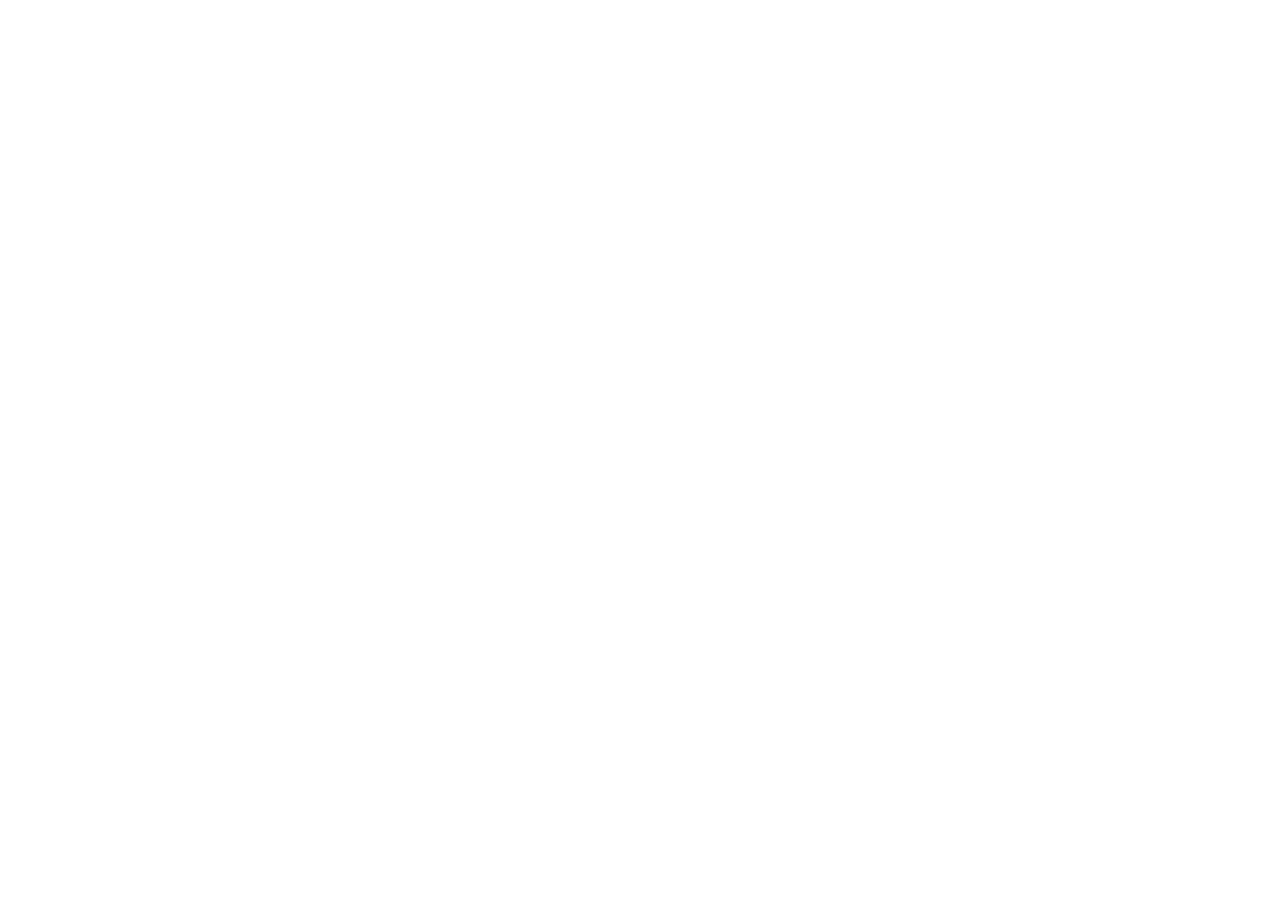
==== index.html @ 6ad934bd "First commit, started website" ====
<!DOCTYPE html>
<html lang="en">
<head>
    <meta charset="UTF-8">
    <meta http-equiv="X-UA-Compatible" content="IE=edge">
    <meta name="viewport" content="width=device-width, initial-scale=1.0">
    <title>Bountiful Foods</title>
    <meta name="description" content="The purpose of the site is to publicize the Bountiful Foods brand, its mission, and its 
    values. Present the products in a clear and elegant way, where and how to obtain them. Finally, to 
    establish a brand of national recognition to achieve a presence in each state">
    <link rel="shortcut icon" href="favicon.ico">
    <link rel="stylesheet" href="css/normalize.css">
    <link rel="stylesheet" href="css/base.css">
    <link rel="stylesheet" href="css/medium.css">
    <link rel="stylesheet" href="css/large.css">
</head>
<body>
    
</body>
</html>
---- css/medium.css ----
/* MEDIUM STYLE */
@media (min-width:40em) {

}
---- css/large.css ----
/* LARGE STYLE */
@media (min-width:75.80em) {

}
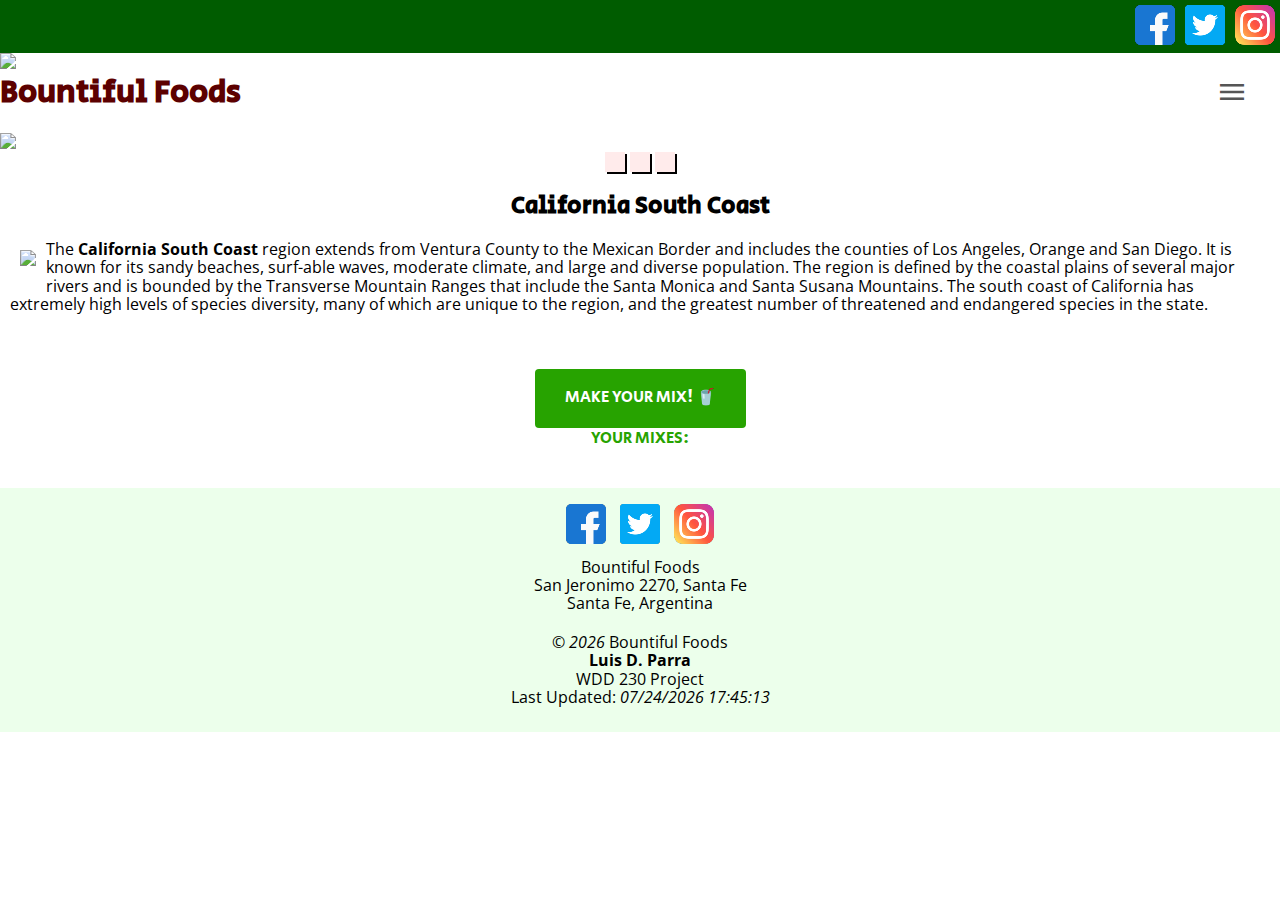
==== commit 3b9f7ac3: "Started Fresh page" ====
--- a/index.html
+++ b/index.html
@@ -13,8 +13,109 @@
     <link rel="stylesheet" href="css/base.css">
     <link rel="stylesheet" href="css/medium.css">
     <link rel="stylesheet" href="css/large.css">
+    <link rel="preconnect" href="https://fonts.googleapis.com">
+    <link rel="preconnect" href="https://fonts.gstatic.com" crossorigin>
+    <link href="https://fonts.googleapis.com/css2?family=Open+Sans&family=Secular+One&display=swap" rel="stylesheet">
+    <link rel="stylesheet" href="https://fonts.googleapis.com/css2?family=Material+Symbols+Outlined:opsz,wght,FILL,GRAD@20..48,100..700,0..1,-50..200" />
 </head>
 <body>
-    
+    <header>
+        <div class="social-media-top">
+            <a class="social-media-icon" href="https://facebook.com" target="_blank"><img src="images/facebook.png"></a>
+            <a class="social-media-icon" href="https://twitter.com" target="_blank"><img src="images/twitter.png"></a>
+            <a class="social-media-icon" href="https://instagram.com" target="_blank"><img src="images/instagram.png"></a>
+        </div>
+
+        <div class="logo">
+            <a class="logo" href="index.html"><img src="https://via.placeholder.com/75"></a>
+            <h1>Bountiful Foods</h1>
+        </div>
+
+        <div class="main-menu-button">    
+            <button id="menu-btn" class="material-symbols-outlined">menu</button>
+        </div>
+
+        <div id="primary-nav" class="main-menu">
+            <nav>    
+                <ul>
+                    <li><a class="active" href="index.html">Home</a></li>
+                    <li><a href="fresh.html">Fresh</a></li>
+                    <li><a href="about-us.html">About Us</a></li>
+                </ul>
+            </nav>
+        </div>
+
+    </header>
+
+    <main>
+        <div class="hero-banner">
+            <a href="https://placeholder.com"><img src="https://via.placeholder.com/400x200"></a>
+        </div>
+        <div class="weather-widget">
+            <div id="weather-1" class="actual-weather weather-card">
+                
+            </div>
+            <div id="weather-2" class="next-day-weather weather-card">
+
+            </div>
+            <div id="weather-3" class="next-day-weather weather-card">
+
+            </div>
+        </div>
+        <div class="costal-area-summary">
+            <h2>California South Coast</h2>
+            <a class="south-coast-picture" href="https://placeholder.com"><img src="https://via.placeholder.com/150x150"></a>
+            <p>The <strong>California South Coast</strong> region extends from Ventura County to the Mexican Border and includes the counties of Los Angeles, Orange and San Diego. It is known for its sandy beaches, surf-able waves, moderate climate, and large and diverse population. The region is defined by the coastal plains of several major rivers and is bounded by the Transverse Mountain Ranges that include the Santa Monica and Santa Susana Mountains. The south coast of California has extremely high levels of species diversity, many of which are unique to the region, and the greatest number of threatened and endangered species in the state.</p>
+        </div>
+        <div class="fruit-drink">
+            <a href="fresh.html">MAKE YOUR MIX! 🥤</a>
+            <span>YOUR MIXES: <em id="mixes"></em></span>
+        </div>
+    </main>
+
+    <footer>
+        <div class="social-media-bottom">
+            <a class="social-media-icon" href="https://facebook.com" target="_blank"><img src="images/facebook.png"></a>
+            <a class="social-media-icon" href="https://twitter.com" target="_blank"><img src="images/twitter.png"></a>
+            <a class="social-media-icon" href="https://instagram.com" target="_blank"><img src="images/instagram.png"></a>
+        </div>
+
+        <div class="contact-info-bottom">
+            <span>Bountiful Foods</span>
+            <span>San Jeronimo 2270, Santa Fe</span>
+            <span>Santa Fe, Argentina</span>
+        </div>
+
+        <div class="credits">
+            <span>&copy; <em id="year"></em> Bountiful Foods</span>
+            <span class="autor">Luis D. Parra</span>
+            <span>WDD 230 Project</span>
+            <span>Last Updated: <em id="updated-date"></em></span>
+        </div>
+
+<!--
+        <div class="bottom-info">
+            <img src="images/logo.webp" alt="sfcc logo" class="logo">
+
+            <div class="location-info">
+                <span>Santa Fe Chamber of Commerce</span>
+                <span>San Jeronimo 2270, Santa Fe</span>
+                <span>Santa Fe, Argentina</span>
+            </div>
+            
+            <div class="contact-info">
+                <span>info@sfcc.org</span>
+                <span>+54 342 555-5155</span>
+                <span>🌍 Location Map</span>
+            </div>
+        </div>
+        <div class="bottom-box">
+
+        -->
+
+
+    </footer>
+    <script src="js/main.js"></script>
+    <script src="js/weather.js"></script>
 </body>
 </html>--- a/css/base.css
+++ b/css/base.css
@@ -0,0 +1,233 @@
+/* 
+*** TYPOGRAPHY ***
+Main
+font-family: 'Open Sans', sans-serif;
+Headings
+font-family: 'Secular One', sans-serif;
+
+*** COLORS ***
+/* CSS HEX
+--blood-red: #5C0000;
+--up-maroon: #751717;
+--international-orange-engineering: #BA0C0C;
+--red: #FF0000;
+--misty-rose: #FFEBEB;
+--honeydew: #ECFFEB;
+--slimy-green: #27A300;
+--india-green: #2A850E;
+--pakistan-green: #2D661B;
+--lincoln-green: #005C00;
+
+URL: https://coolors.co/5c0000-751717-ba0c0c-ff0000-ffebeb-ecffeb-27a300-2a850e-2d661b-005c00
+*/
+* {
+    font-family: 'Open Sans', sans-serif;
+}
+/****** HEADER ******/
+header {
+    display: grid;
+}
+/* MAIN TITLE */
+header h1 {
+    font-family: 'Secular One', sans-serif;
+    color: #5C0000;
+}
+/* SOCIAL MEDIA TOP BAR */
+.social-media-top {
+    background-color: #005C00;
+    width: 100%;
+    display: flex;
+    align-items: center;
+    justify-content: flex-end;
+    grid-column: 1/3;
+    grid-row: 1;
+}
+.social-media-icon {
+    margin: 5px;
+}
+
+/* TOP LOGO */
+.logo {
+    grid-row: 2;
+    float: left;
+    margin-right: 10px;
+}
+
+/* MENU BUTTON */
+
+.main-menu-button {
+    grid-row: 2;
+    align-self: center;
+    justify-self: end;
+    margin: .2rem 2vw;
+}
+
+.main-menu-button button {
+    background: transparent;
+    border: none;
+    font-size: 2rem;
+    color: #555;
+    
+}
+
+/* SMALL MENU */
+.main-menu {
+    display: none;
+}
+.display-menu{
+    grid-row: 3;
+    grid-column: 1/3;
+    width: 100%;
+    display: block;
+    margin-bottom: 5px;
+}
+.main-menu nav ul {
+    display: flex;
+    flex-direction: column;
+    align-items: center;
+	justify-content: space-between;
+    margin: 0;
+    padding: 0;
+}
+.main-menu nav ul li {
+    list-style-type: none;
+    margin: 0;
+    
+
+    width: 100%;
+    /*
+    background-color: #005C00;
+    border: 2px solid #fff;
+    padding: 20px;
+    margin: 1px;
+    */
+}
+.main-menu nav ul li a {
+    text-decoration: none;
+    color: #ffffff;
+    display: block;
+    padding: 20px 5px;
+    margin: 1px;
+    background-color: #005C00;
+    border: 2px solid #ECFFEB;
+    
+
+}
+.main-menu nav ul li a.active {
+    background-color: #2A850E;
+    
+}
+
+/****** MAIN ******/
+/* HERO */
+.hero-banner img {
+    width: 100%;
+}
+/* WEATHER CARD */
+.weather-widget {
+    display: flex;
+    justify-content: center;
+    align-items: flex-end;
+}
+.weather-card {
+    display: flex;
+    flex-direction: column;
+    padding: 10px;
+    text-align: center;
+    
+    box-shadow: 2px 2px 0px #000;
+    background-color: #FFEBEB;
+}
+.weather-card h2,
+.weather-card h3,
+.weather-card img {
+    
+    align-self: center;
+    margin: 0;
+}
+
+.actual-weather img {
+    max-width: 75px;
+    
+}
+.actual-weather span {
+    
+    font-style: italic;
+}
+.next-day-weather {
+    margin-left: 5px;
+}
+.next-day-weather img {
+    max-width: 50px;
+}
+
+/* COAST SUMMARY */
+.costal-area-summary {
+    padding: 0 10px;
+}
+.costal-area-summary h2{
+    text-align: center;
+    font-family: 'Secular One', sans-serif;
+}
+.south-coast-picture {
+    float: left;
+    margin: 10px;
+}
+
+/* FRUIT MIX BUTTON */
+.fruit-drink {
+    width: 100%;
+    padding: 40px 0;
+    display: flex;
+    flex-direction: column;
+    align-items: center;
+}
+.fruit-drink a {
+    text-align: center;
+    text-decoration: none;
+    padding: 20px 30px;
+    background-color: #27A300;
+    color: #fff;
+    font-family: 'Secular One', sans-serif;
+    border-radius: 4px;
+}
+.fruit-drink span {
+    color: #27A300;
+    font-family: 'Secular One', sans-serif;
+}
+
+/****** FRESH ******/
+/* TITLE */
+.fresh-page h2 {
+    text-align: center;
+    font-family: 'Secular One', sans-serif;
+    color: #BA0C0C;
+}
+
+.form form fieldset {
+    display: flex;
+    flex-direction: column;
+}
+
+/* FORM */
+
+
+/****** FOOTER ******/
+footer {
+    background: #ECFFEB;
+    color: #000;
+    padding: 1em 0;
+    display: flex;
+    align-items: center;
+    flex-direction: column;
+}
+.contact-info-bottom,
+.credits {
+    display: flex;
+    flex-direction: column;
+    align-items: center;
+    margin: 10px 0;
+}
+.autor {
+    font-weight: bold;
+}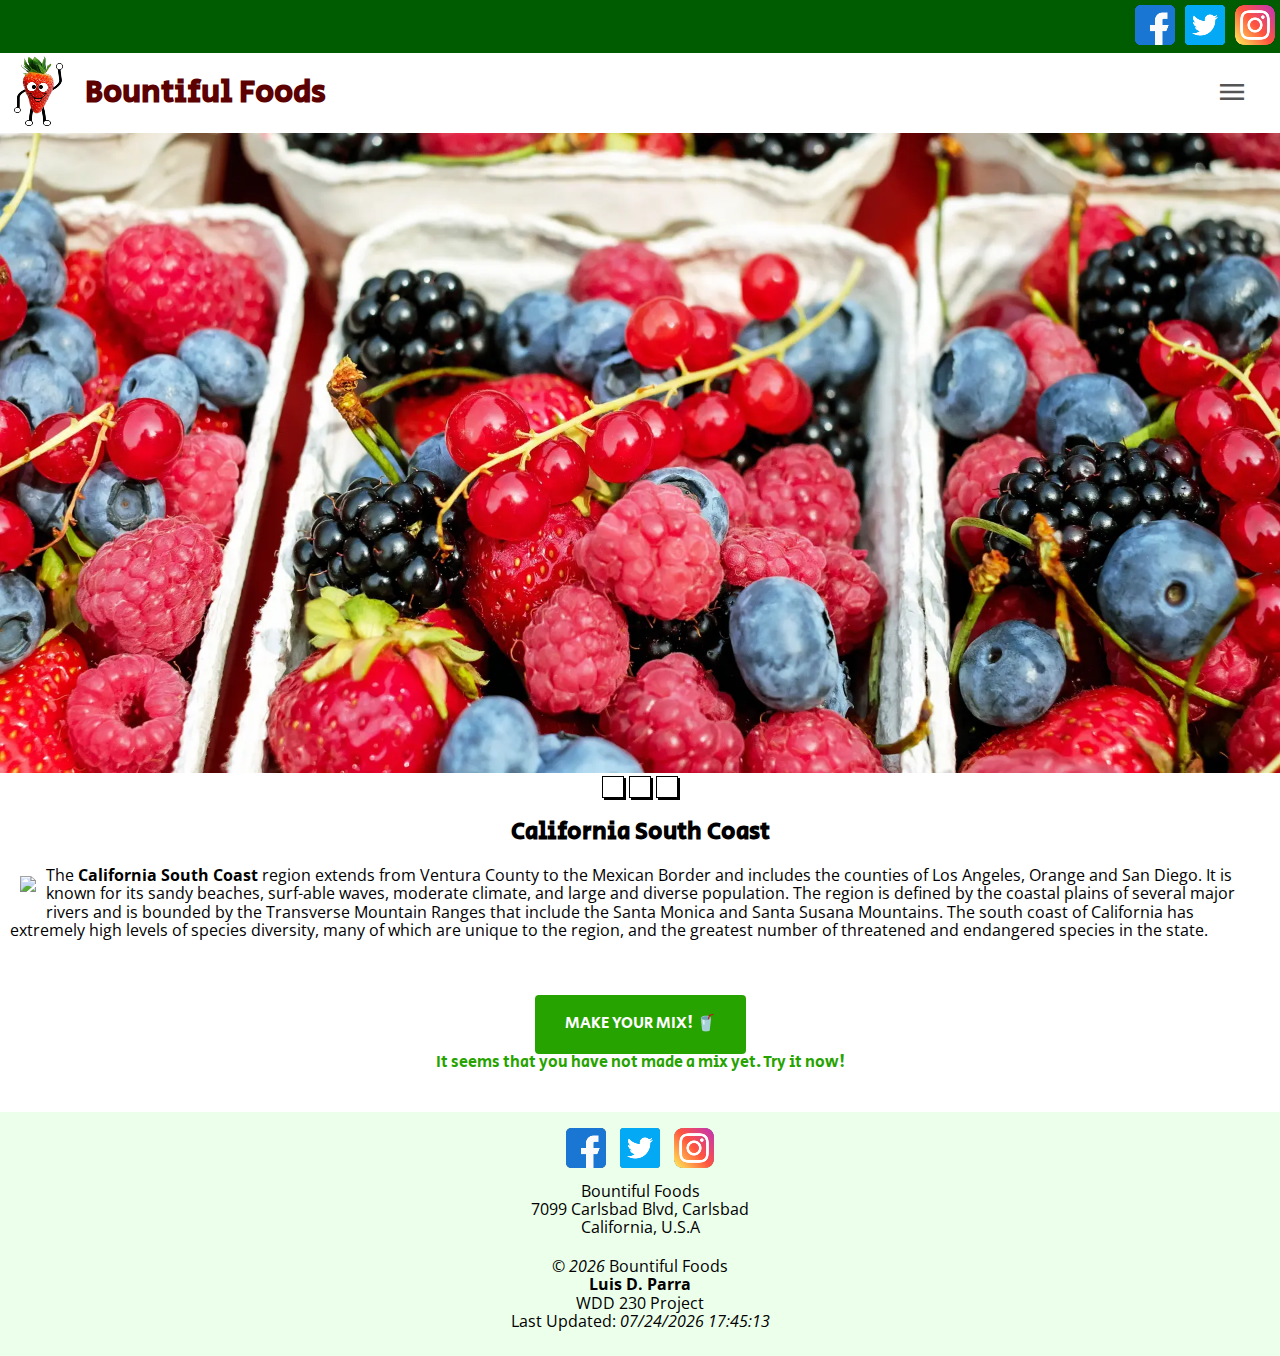
==== commit 3a0d9f57: "Added more images" ====
--- a/index.html
+++ b/index.html
@@ -21,13 +21,13 @@
 <body>
     <header>
         <div class="social-media-top">
-            <a class="social-media-icon" href="https://facebook.com" target="_blank"><img src="images/facebook.png"></a>
-            <a class="social-media-icon" href="https://twitter.com" target="_blank"><img src="images/twitter.png"></a>
-            <a class="social-media-icon" href="https://instagram.com" target="_blank"><img src="images/instagram.png"></a>
+            <a class="social-media-icon" href="https://facebook.com" target="_blank"><img src="images/facebook.png" alt="facebook logo" loading="lazy"></a>
+            <a class="social-media-icon" href="https://twitter.com" target="_blank"><img src="images/twitter.png" alt="twitter logo" loading="lazy"></a>
+            <a class="social-media-icon" href="https://instagram.com" target="_blank"><img src="images/instagram.png" alt="instagram logo" loading="lazy"></a>
         </div>
 
         <div class="logo">
-            <a class="logo" href="index.html"><img src="https://via.placeholder.com/75"></a>
+            <a class="logo" href="index.html"><img src="images/logo-75px.png" alt="Bountiful Foods logo"></a>
             <h1>Bountiful Foods</h1>
         </div>
 
@@ -49,7 +49,16 @@
 
     <main>
         <div class="hero-banner">
-            <a href="https://placeholder.com"><img src="https://via.placeholder.com/400x200"></a>
+            
+            
+            <picture>
+                <!-- update
+                <a href="https://placeholder.com"><img src="https://via.placeholder.com/400x200"></a>
+                <source media="(max-width: 75.79em)" srcset="images/hero-image-1100.webp">
+                -->
+                <source media="(max-width: 39.99em)" srcset="images/hero-banner-400px.webp">
+                <img src="images/hero-banner.webp" alt="Hero Banner" loading="lazy">
+            </picture>
         </div>
         <div class="weather-widget">
             <div id="weather-1" class="actual-weather weather-card">
@@ -69,21 +78,23 @@
         </div>
         <div class="fruit-drink">
             <a href="fresh.html">MAKE YOUR MIX! 🥤</a>
-            <span>YOUR MIXES: <em id="mixes"></em></span>
+            <span id="mixes"></span>
         </div>
     </main>
 
     <footer>
         <div class="social-media-bottom">
-            <a class="social-media-icon" href="https://facebook.com" target="_blank"><img src="images/facebook.png"></a>
-            <a class="social-media-icon" href="https://twitter.com" target="_blank"><img src="images/twitter.png"></a>
-            <a class="social-media-icon" href="https://instagram.com" target="_blank"><img src="images/instagram.png"></a>
+            <a class="social-media-icon" href="https://facebook.com" target="_blank"><img src="images/facebook.png" alt="facebook logo" loading="lazy"></a>
+            <a class="social-media-icon" href="https://twitter.com" target="_blank"><img src="images/twitter.png" alt="twitter logo" loading="lazy"></a>
+            <a class="social-media-icon" href="https://instagram.com" target="_blank"><img src="images/instagram.png" alt="instagram logo" loading="lazy"></a>
         </div>
 
         <div class="contact-info-bottom">
+            
+
             <span>Bountiful Foods</span>
-            <span>San Jeronimo 2270, Santa Fe</span>
-            <span>Santa Fe, Argentina</span>
+            <span>7099 Carlsbad Blvd, Carlsbad</span>
+            <span>California, U.S.A</span>
         </div>
 
         <div class="credits">
@@ -93,25 +104,6 @@
             <span>Last Updated: <em id="updated-date"></em></span>
         </div>
 
-<!--
-        <div class="bottom-info">
-            <img src="images/logo.webp" alt="sfcc logo" class="logo">
-
-            <div class="location-info">
-                <span>Santa Fe Chamber of Commerce</span>
-                <span>San Jeronimo 2270, Santa Fe</span>
-                <span>Santa Fe, Argentina</span>
-            </div>
-            
-            <div class="contact-info">
-                <span>info@sfcc.org</span>
-                <span>+54 342 555-5155</span>
-                <span>🌍 Location Map</span>
-            </div>
-        </div>
-        <div class="bottom-box">
-
-        -->
 
 
     </footer>
--- a/css/base.css
+++ b/css/base.css
@@ -136,7 +136,7 @@
     text-align: center;
     
     box-shadow: 2px 2px 0px #000;
-    background-color: #FFEBEB;
+    border: 1px solid #000;
 }
 .weather-card h2,
 .weather-card h3,
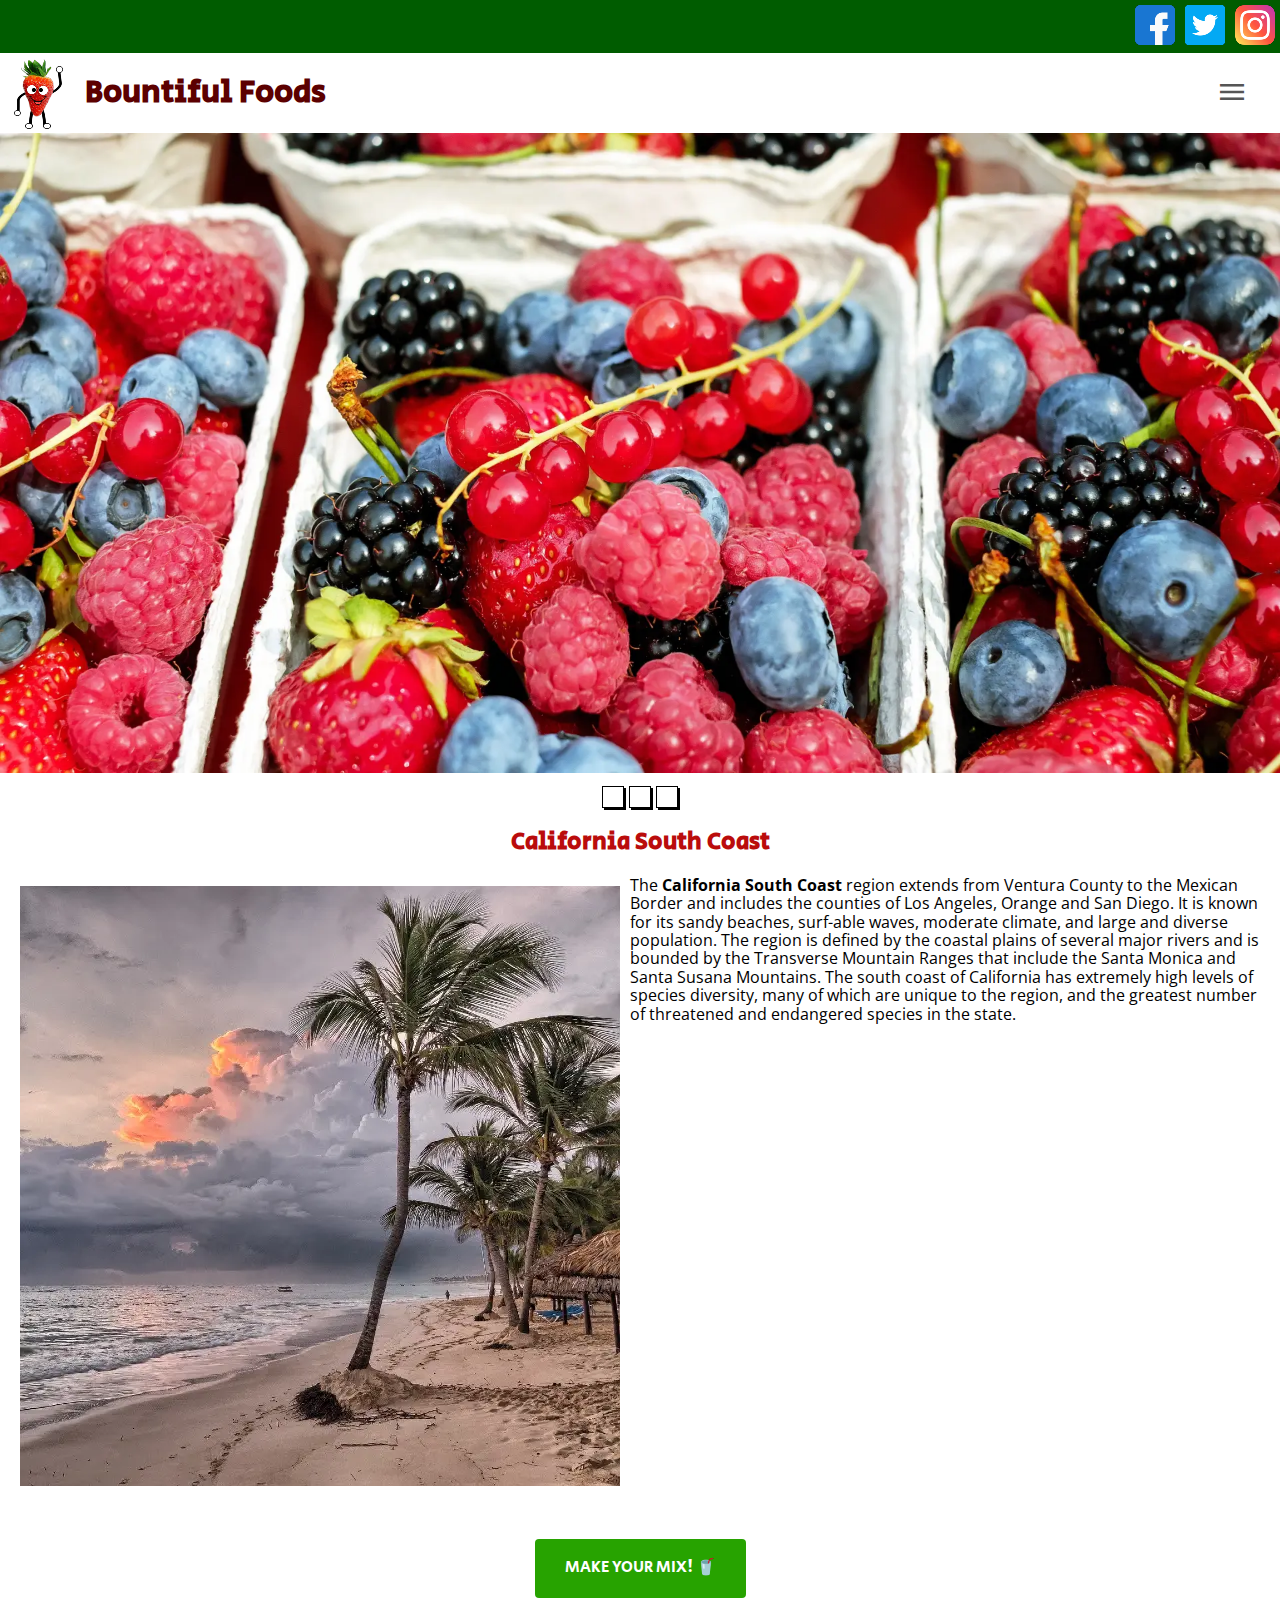
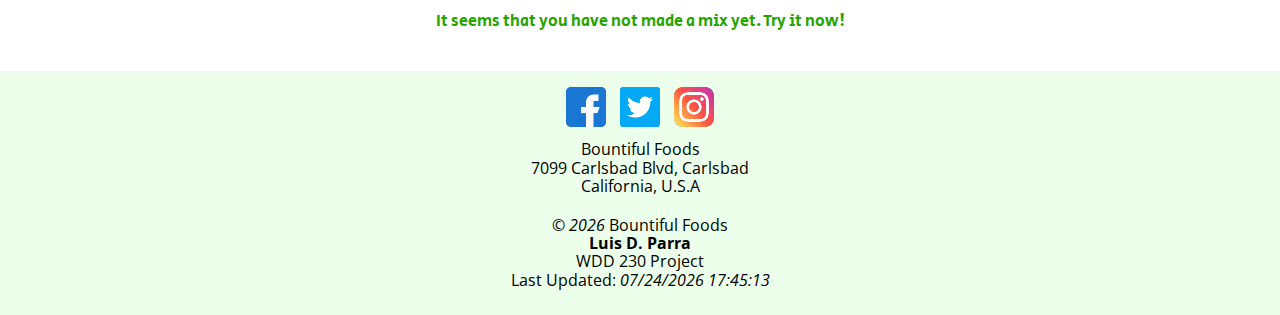
==== commit e5324bdf: "Updated About Us" ====
--- a/index.html
+++ b/index.html
@@ -27,7 +27,7 @@
         </div>
 
         <div class="logo">
-            <a class="logo" href="index.html"><img src="images/logo-75px.png" alt="Bountiful Foods logo"></a>
+            <a class="logo" href="index.html"><img src="images/logo-75px.png" alt="Bountiful Foods logo" loading="lazy"></a>
             <h1>Bountiful Foods</h1>
         </div>
 
@@ -72,8 +72,15 @@
             </div>
         </div>
         <div class="costal-area-summary">
-            <h2>California South Coast</h2>
-            <a class="south-coast-picture" href="https://placeholder.com"><img src="https://via.placeholder.com/150x150"></a>
+            <h2 class="main-headers-2">California South Coast</h2>
+            <picture class="south-coast-picture">
+                <!-- update
+                <source media="(max-width: 75.79em)" srcset="images/hero-image-1100.webp">
+                -->
+                <source media="(max-width: 39.99em)" srcset="images/beach-150px.webp">
+                <img src="images/beach.webp" alt="Beach picture" loading="lazy">
+            </picture>
+            
             <p>The <strong>California South Coast</strong> region extends from Ventura County to the Mexican Border and includes the counties of Los Angeles, Orange and San Diego. It is known for its sandy beaches, surf-able waves, moderate climate, and large and diverse population. The region is defined by the coastal plains of several major rivers and is bounded by the Transverse Mountain Ranges that include the Santa Monica and Santa Susana Mountains. The south coast of California has extremely high levels of species diversity, many of which are unique to the region, and the greatest number of threatened and endangered species in the state.</p>
         </div>
         <div class="fruit-drink">
--- a/css/base.css
+++ b/css/base.css
@@ -49,8 +49,9 @@
 /* TOP LOGO */
 .logo {
     grid-row: 2;
-    float: left;
     margin-right: 10px;
+    display: flex;
+    align-items: center;
 }
 
 /* MENU BUTTON */
@@ -92,15 +93,8 @@
 .main-menu nav ul li {
     list-style-type: none;
     margin: 0;
-    
-
-    width: 100%;
-    /*
-    background-color: #005C00;
-    border: 2px solid #fff;
-    padding: 20px;
-    margin: 1px;
-    */
+    width: 100%;
+
 }
 .main-menu nav ul li a {
     text-decoration: none;
@@ -110,8 +104,6 @@
     margin: 1px;
     background-color: #005C00;
     border: 2px solid #ECFFEB;
-    
-
 }
 .main-menu nav ul li a.active {
     background-color: #2A850E;
@@ -122,12 +114,14 @@
 /* HERO */
 .hero-banner img {
     width: 100%;
+    margin-bottom: 10px;
 }
 /* WEATHER CARD */
 .weather-widget {
     display: flex;
     justify-content: center;
     align-items: flex-end;
+    margin: 0 20px;
 }
 .weather-card {
     display: flex;
@@ -145,13 +139,16 @@
     align-self: center;
     margin: 0;
 }
+.weather-card h2 {
+    font-size: 1.1rem;
+}
 
 .actual-weather img {
     max-width: 75px;
     
 }
 .actual-weather span {
-    
+    font-size: 0.75rem;
     font-style: italic;
 }
 .next-day-weather {
@@ -196,13 +193,13 @@
     font-family: 'Secular One', sans-serif;
 }
 
+#mixes {
+    margin-top: 15px;
+
+}
 /****** FRESH ******/
 /* TITLE */
-.fresh-page h2 {
-    text-align: center;
-    font-family: 'Secular One', sans-serif;
-    color: #BA0C0C;
-}
+
 
 .form form fieldset {
     display: flex;
@@ -210,8 +207,94 @@
 }
 
 /* FORM */
-
-
+.form {
+    max-width: 360px;
+    margin: 0 auto;
+}
+#fresh-form fieldset {
+    border-radius: 10px;
+    /*
+    margin: 20px;
+    padding: 15px;
+    */
+}
+
+.top-form,
+.sbs-form,
+.bottom-form {
+    margin: 10px 0;
+}
+
+.top-form input,
+.sbs-form select,
+#additional-info {
+    display: block;
+    width: 19rem;
+    padding: .75rem;
+    border: none;
+}
+
+.validated-form input:required:valid,
+.validated-form select:required:valid {
+    border-bottom: 2px solid green;
+}
+.validated-form input:required,
+.validated-form select:required {
+    border-bottom: 2px solid red;
+}
+.return-form {
+    display: none;
+}
+.show-return-form {
+    max-width: 400px;
+    display: flex;
+    flex-direction: column;
+    padding: 20px;
+    margin: 20px auto;
+    border: 2px solid #5C0000;
+    border-radius: 10px;
+    background-color: #FFEBEB;
+}
+
+#submit-button {
+    text-align: center;
+    text-decoration: none;
+    margin: 10px 0;
+    padding: 10px 30px;
+    background-color: #27A300;
+    color: #fff;
+    font-family: 'Secular One', sans-serif;
+    border-radius: 4px;
+    width: 360px;
+}
+/****** ABOUT US ******/
+.fresh-top {
+    margin: 10px;
+    padding: 10px;
+}
+.fresh-top p {
+    text-align: center;
+}
+.info-banner {
+    margin: 0 auto;
+}
+
+.find-info {
+    display: flex;
+    flex-direction: column;
+    text-align: center;
+    margin: 10px;
+}
+
+.store-pictures {
+    display: flex;
+    justify-content: space-between;
+}
+
+iframe {
+    width: 100%;
+    margin: 10px 0;
+}
 /****** FOOTER ******/
 footer {
     background: #ECFFEB;
@@ -230,4 +313,16 @@
 }
 .autor {
     font-weight: bold;
+}
+
+/* GENERAL VALUES */
+.main-headers-2 {
+    text-align: center;
+    font-family: 'Secular One', sans-serif;
+    color: #BA0C0C;
+}
+.main-headers-3 {
+    text-align: center;
+    font-family: 'Secular One', sans-serif;
+    color: #751717;
 }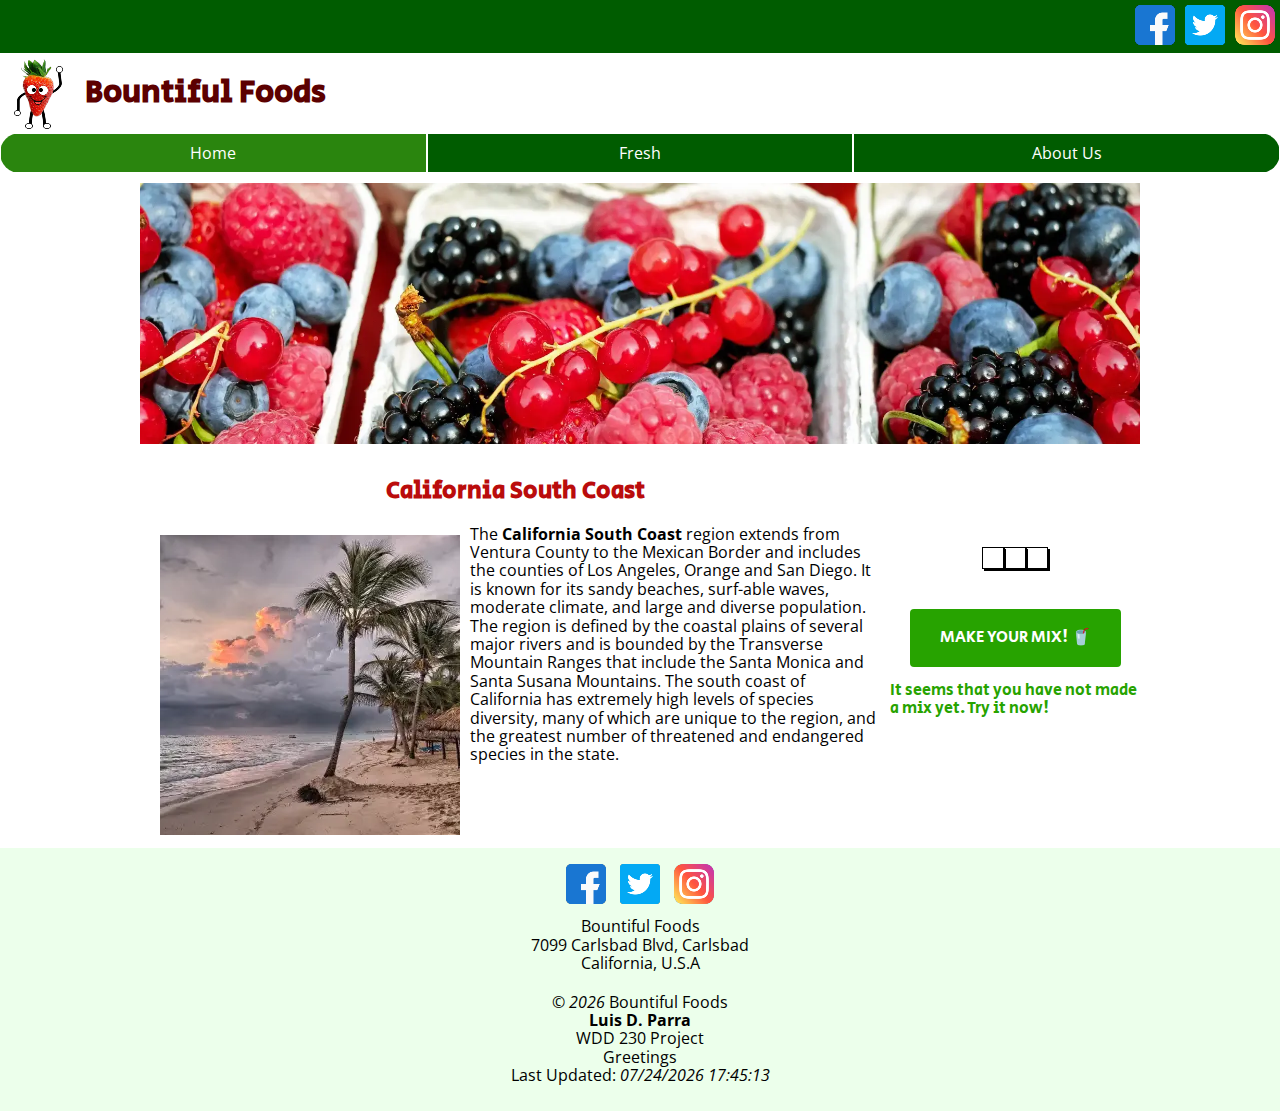
==== commit b497bb04: "Added medium and large view" ====
--- a/index.html
+++ b/index.html
@@ -47,16 +47,11 @@
 
     </header>
 
-    <main>
+    <main class="home-page">
         <div class="hero-banner">
-            
-            
             <picture>
-                <!-- update
-                <a href="https://placeholder.com"><img src="https://via.placeholder.com/400x200"></a>
-                <source media="(max-width: 75.79em)" srcset="images/hero-image-1100.webp">
-                -->
-                <source media="(max-width: 39.99em)" srcset="images/hero-banner-400px.webp">
+                <source media="(max-width: 42.79em)" srcset="images/hero-banner-400px.webp">
+                <source media="(max-width: 61.79em)" srcset="images/hero-banner-750px.webp">
                 <img src="images/hero-banner.webp" alt="Hero Banner" loading="lazy">
             </picture>
         </div>
@@ -74,10 +69,9 @@
         <div class="costal-area-summary">
             <h2 class="main-headers-2">California South Coast</h2>
             <picture class="south-coast-picture">
-                <!-- update
-                <source media="(max-width: 75.79em)" srcset="images/hero-image-1100.webp">
-                -->
-                <source media="(max-width: 39.99em)" srcset="images/beach-150px.webp">
+                
+                <source media="(max-width: 42.79em)" srcset="images/beach-150px.webp">
+                <source media="(max-width: 61.79em)" srcset="images/beach-200px.webp">
                 <img src="images/beach.webp" alt="Beach picture" loading="lazy">
             </picture>
             
@@ -108,6 +102,7 @@
             <span>&copy; <em id="year"></em> Bountiful Foods</span>
             <span class="autor">Luis D. Parra</span>
             <span>WDD 230 Project</span>
+            <span>Greetings</span>
             <span>Last Updated: <em id="updated-date"></em></span>
         </div>
 
--- a/css/base.css
+++ b/css/base.css
@@ -289,6 +289,8 @@
 .store-pictures {
     display: flex;
     justify-content: space-between;
+    max-width: 430px;
+    margin: 0 auto;
 }
 
 iframe {
--- a/css/medium.css
+++ b/css/medium.css
@@ -1,4 +1,64 @@
 /* MEDIUM STYLE */
-@media (min-width:40em) {
+@media (min-width:42.8em) {
+/* HEAD */
+/*** MAIN MENU ***/
+.main-menu-button {
+    display: none;
+}
+.main-menu {
+    display: block;
+    grid-row: 3;
+    grid-column: 1/3;
+    margin-bottom: 10px;
+}
+.main-menu nav ul {
+    flex-direction: row;
+    text-align: center;
+    border-radius: 40px;
+    overflow: hidden;
+}
+.main-menu nav ul li a {
+    padding: 10px 5px;
+    border: none;
+}
 
+/* MAIN */
+/*** HOME-PAGE ***/
+.home-page {
+    display: grid;
+    grid-template-columns: 3fr 1fr;
+}
+.hero-banner {
+    grid-column: 1/3;
+
+}
+.costal-area-summary {
+    grid-row: 2/4;
+    grid-column: 1/2;
+}
+.weather-widget {
+    grid-row: 2;
+    grid-column: 2/3;
+}
+.fruit-drink {
+    grid-row: 3;
+}
+/******* WEATHER ******/
+.weather-widget {
+    display: grid;
+    box-shadow: 2px 2px 0px #000;;
+}
+.actual-weather {
+    grid-row: 1;
+    grid-column: 1/3;
+
+}
+.next-day-weather {
+    grid-row: 2;
+    
+}
+.weather-card {
+    margin: 0;
+    box-shadow: none;
+}
 }--- a/css/large.css
+++ b/css/large.css
@@ -1,4 +1,31 @@
 /* LARGE STYLE */
-@media (min-width:75.80em) {
+@media (min-width:61.80em) {
+    /*** MAIN ***/
+    .home-page,
+    .fresh-page,
+    .about-page {
+        max-width: 1000px;
+        margin: 0 auto;
+    }
+    /******* WEATHER ******/
+    .weather-widget {
+        display: flex;
+        justify-content: center;
+        align-items: flex-end;
+        margin: 0 20px;
+        box-shadow: none;
+    }
 
+    .weather-card {
+        box-shadow: 2px 2px 0px #000;
+    }
+    .store-pictures {
+        justify-content: center;
+    }
+    iframe {
+        height: 500px;
+    }
+    .store-pictures picture {
+        margin: 0 10px;
+    }
 }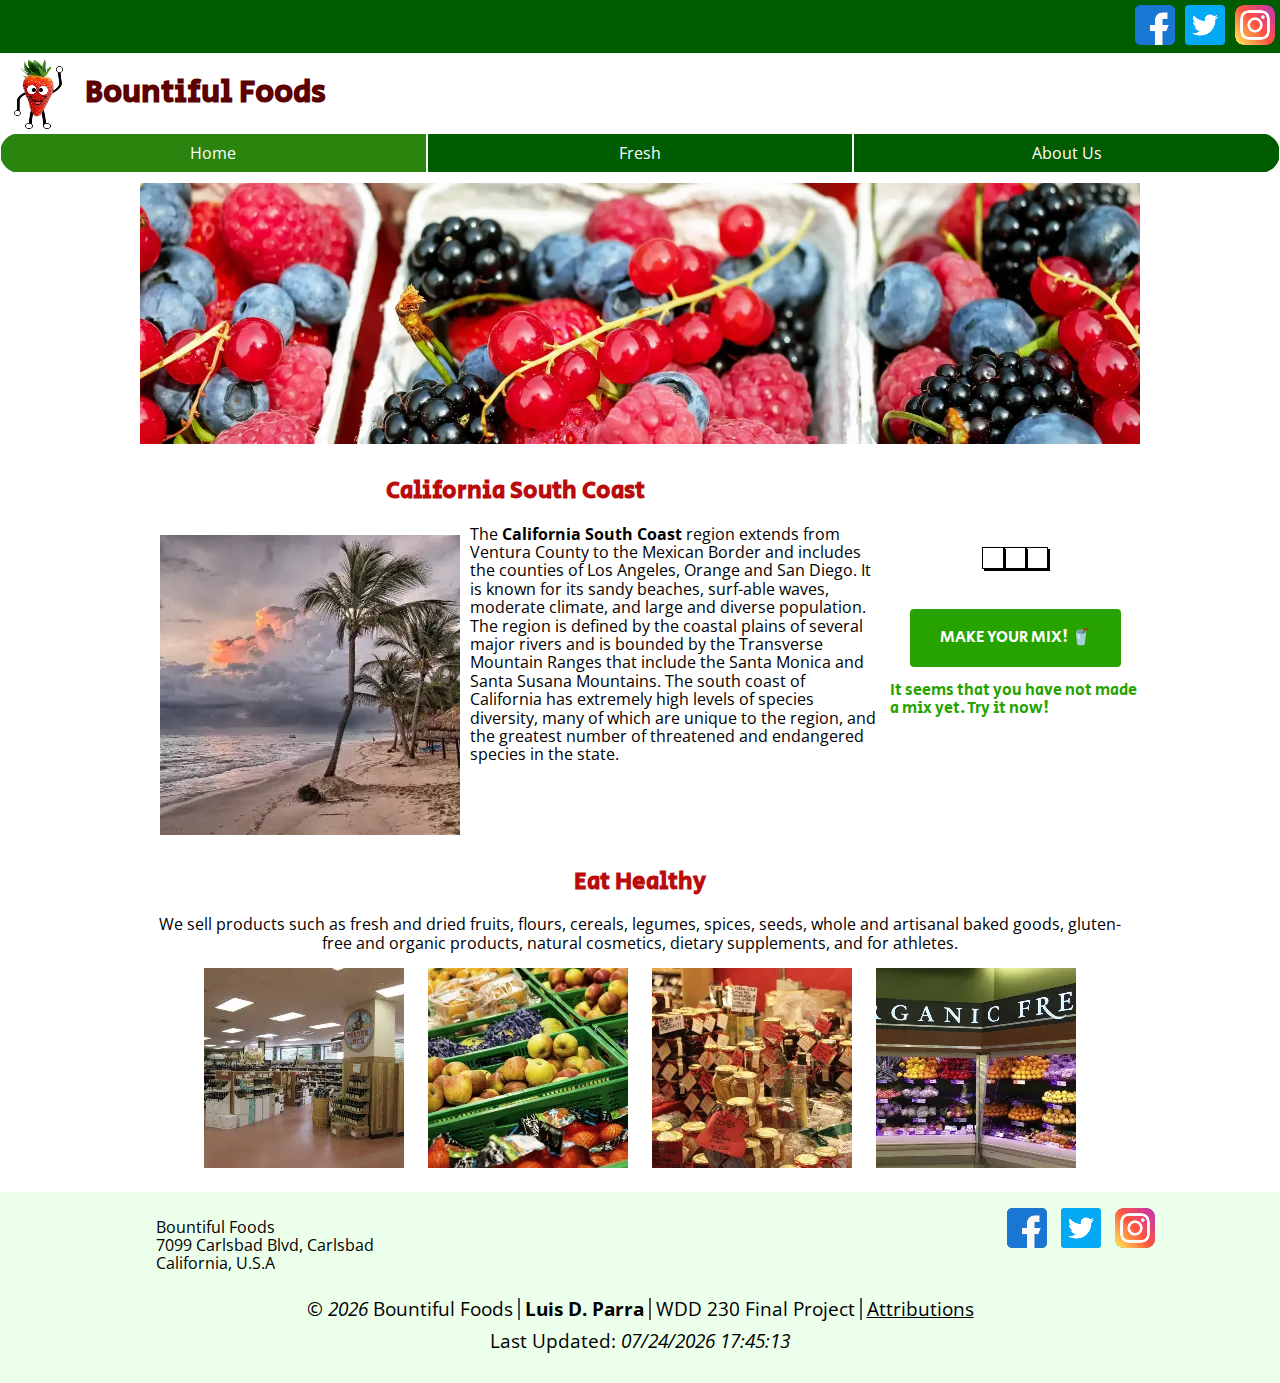
==== commit 466879e7: "Finished site" ====
--- a/index.html
+++ b/index.html
@@ -81,6 +81,39 @@
             <a href="fresh.html">MAKE YOUR MIX! 🥤</a>
             <span id="mixes"></span>
         </div>
+
+        <div class="healthy-spot">
+            <h2 class="main-headers-2">Eat Healthy</h2>
+
+        <p>We sell products such as fresh and dried fruits, flours, cereals, legumes, spices, seeds, whole and artisanal baked goods, gluten-free and organic products, natural cosmetics, dietary supplements, and for athletes.</p>
+        </div>
+        
+
+        <div class="store-pictures">
+            <picture>
+                <source media="(max-width: 42.79em)" srcset="images/store-img-1-100px.webp">
+                <source media="(max-width: 61.79em)" srcset="images/store-img-1-150px.webp">
+                <img src="images/store-img-1.webp" alt="Store picture 1" loading="lazy">
+            </picture>
+
+            <picture>
+                <source media="(max-width: 42.79em)" srcset="images/store-img-2-100px.webp">
+                <source media="(max-width: 61.79em)" srcset="images/store-img-2-150px.webp">
+                <img src="images/store-img-2.webp" alt="Store picture 2" loading="lazy">
+            </picture>
+
+            <picture>
+                <source media="(max-width: 42.79em)" srcset="images/store-img-3-100px.webp">
+                <source media="(max-width: 61.79em)" srcset="images/store-img-3-150px.webp">
+                <img src="images/store-img-3.webp" alt="Store picture 3" loading="lazy">
+            </picture>
+
+            <picture>
+                <source media="(max-width: 42.79em)" srcset="images/store-img-4-100px.webp">
+                <source media="(max-width: 61.79em)" srcset="images/store-img-4-150px.webp">
+                <img src="images/store-img-4.webp" alt="Store picture 4" loading="lazy">
+            </picture>
+        </div>
     </main>
 
     <footer>
@@ -91,7 +124,6 @@
         </div>
 
         <div class="contact-info-bottom">
-            
 
             <span>Bountiful Foods</span>
             <span>7099 Carlsbad Blvd, Carlsbad</span>
@@ -101,8 +133,8 @@
         <div class="credits">
             <span>&copy; <em id="year"></em> Bountiful Foods</span>
             <span class="autor">Luis D. Parra</span>
-            <span>WDD 230 Project</span>
-            <span>Greetings</span>
+            <span>WDD 230 Final Project</span>
+            <a href="attributions.html">Attributions</a>
             <span>Last Updated: <em id="updated-date"></em></span>
         </div>
 
--- a/css/base.css
+++ b/css/base.css
@@ -288,10 +288,17 @@
 
 .store-pictures {
     display: flex;
-    justify-content: space-between;
-    max-width: 430px;
+    justify-content: center;
     margin: 0 auto;
-}
+    margin-bottom: 20px;
+}
+
+.healthy-spot {
+    grid-column: 1/3;
+    padding: 0 10px;
+    text-align: center;
+}
+
 
 iframe {
     width: 100%;
@@ -313,6 +320,9 @@
     align-items: center;
     margin: 10px 0;
 }
+.credits a {
+    color: #000;
+}
 .autor {
     font-weight: bold;
 }
--- a/css/medium.css
+++ b/css/medium.css
@@ -61,4 +61,55 @@
     margin: 0;
     box-shadow: none;
 }
+
+/****** STORE PICTURES ******/
+.store-pictures {
+
+    grid-column: 1/3;
+}
+.store-pictures img{
+    margin: 0 2px;
+}
+
+/*** FOOTER ***/
+footer {
+    display: grid;
+}
+
+.social-media-bottom {
+    grid-row: 1;
+    grid-column: 2;
+    justify-self: end;
+    align-self: start;
+}
+
+.contact-info-bottom {
+    grid-row: 1;
+    grid-column: 1;
+    align-items: normal;
+    margin-left: 20px;
+}
+
+
+.credits {
+    max-width: 980px;
+    grid-column: 1/3;
+    justify-self: center;
+    flex-direction: row;
+    flex-wrap: wrap;
+    justify-content: center;
+    font-size: 1.2rem;
+}
+.credits span,
+.credits a {
+    display: block;
+    padding: 0 5px;
+    margin: 5px 0;
+}
+.credits span:nth-child(1),
+.credits span:nth-child(2),
+.credits span:nth-child(3),
+.credits span:nth-child(4) {
+    border-right: 2px solid #555;
+}
 }--- a/css/large.css
+++ b/css/large.css
@@ -26,6 +26,15 @@
         height: 500px;
     }
     .store-pictures picture {
+        filter: saturate(80%);
         margin: 0 10px;
     }
+
+    /*** FOOTER ***/
+    .social-media-bottom {
+        padding-right: 20%;
+    }
+    .contact-info-bottom {
+        padding-left: 20%;
+    }
 }